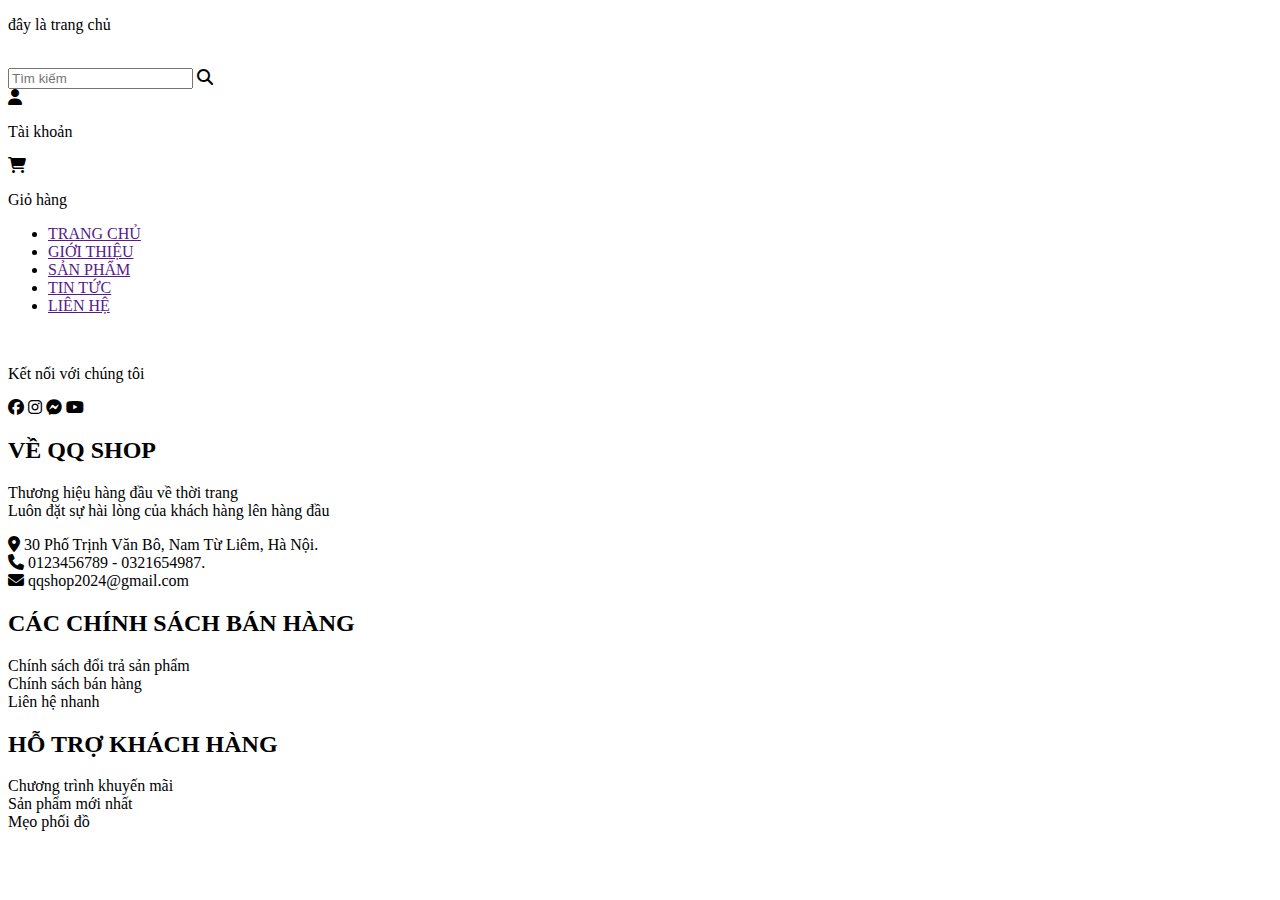
==== index.html @ ad79056f "header and footer" ====
<!DOCTYPE html>
<html lang="en">
  <head>
    <meta charset="UTF-8" />
    <meta name="viewport" content="width=device-width, initial-scale=1.0" />
    <title>QQ SHOP</title>
    <link rel="stylesheet" href="css/style.css" />
    <link
      rel="stylesheet"
      href="https://cdnjs.cloudflare.com/ajax/libs/font-awesome/6.5.1/css/all.min.css"
    />
  </head>
  <body>
    <div class="boxcenter">
      <p>đây là trang chủ</p>
      <header>
        <div class="logo">
          <img src="img/logo.png" alt="" />
        </div>
        <div class="box_search">
          <input type="search" name="search" placeholder="Tìm kiếm" />
          <span class="icon"><i class="fa-solid fa-magnifying-glass"></i></span>
        </div>
        <div class="box_right">
          <div class="box_right-taikhoan">
            <span class="icon"><i class="fa-solid fa-user"></i></span>
            <p>Tài khoản</p>
          </div>
          <div class="box_right-giohang">
            <span class="icon"><i class="fa-solid fa-cart-shopping"></i></span>
            <p>Giỏ hàng</p>
          </div>
        </div>
      </header>
      <nav>
        <ul>
          <li><a href="">TRANG CHỦ</a></li>
          <li><a href="">GIỚI THIỆU</a></li>
          <li><a href="">SẢN PHẨM</a></li>
          <li><a href="">TIN TỨC</a></li>
          <li><a href="">LIÊN HỆ</a></li>
        </ul>
      </nav>
      <div class=""></div>
      <footer>
        <div class="row-1">
          <div class="logo">
            <img src="./img/logo.png" alt="" />
          </div>
          <div class="row-1_phai">
            <p>Kết nối với chúng tôi</p>
            <div class="icon">
              <span><i class="fa-brands fa-facebook"></i></span>
              <span><i class="fa-brands fa-instagram"></i></span>
              <span><i class="fa-brands fa-facebook-messenger"></i></span>
              <span><i class="fa-brands fa-youtube"></i></span>
            </div>
          </div>
        </div>
        <div class="row row-2">
          <div class="row-2_1">
            <h2>VỀ QQ SHOP</h2>
            <p>
              Thương hiệu hàng đầu về thời trang <br />
              Luôn đặt sự hài lòng của khách hàng lên hàng đầu
            </p>
            <div class="local">
              <i class="fa-solid fa-location-dot"></i> 30 Phố Trịnh Văn Bô, Nam
              Từ Liêm, Hà Nội.
            </div>
            <div class="phone">
              <i class="fa-solid fa-phone"></i> 0123456789 - 0321654987.
            </div>
            <div class="gmail">
              <i class="fa-solid fa-envelope"></i> qqshop2024@gmail.com
            </div>
          </div>
          <div class="row-2_2">
            <h2>CÁC CHÍNH SÁCH BÁN HÀNG</h2>
            <p>
              Chính sách đổi trả sản phẩm <br />
              Chính sách bán hàng <br />
              Liên hệ nhanh
            </p>
          </div>
          <div class="row-2_3">
            <h2>HỖ TRỢ KHÁCH HÀNG</h2>
            <p>
              Chương trình khuyến mãi <br>
              Sản phẩm mới nhất <br>
              Mẹo phối đồ
            </p>
          </div>
        </div>
      </footer>
    </div>
  </body>
</html>
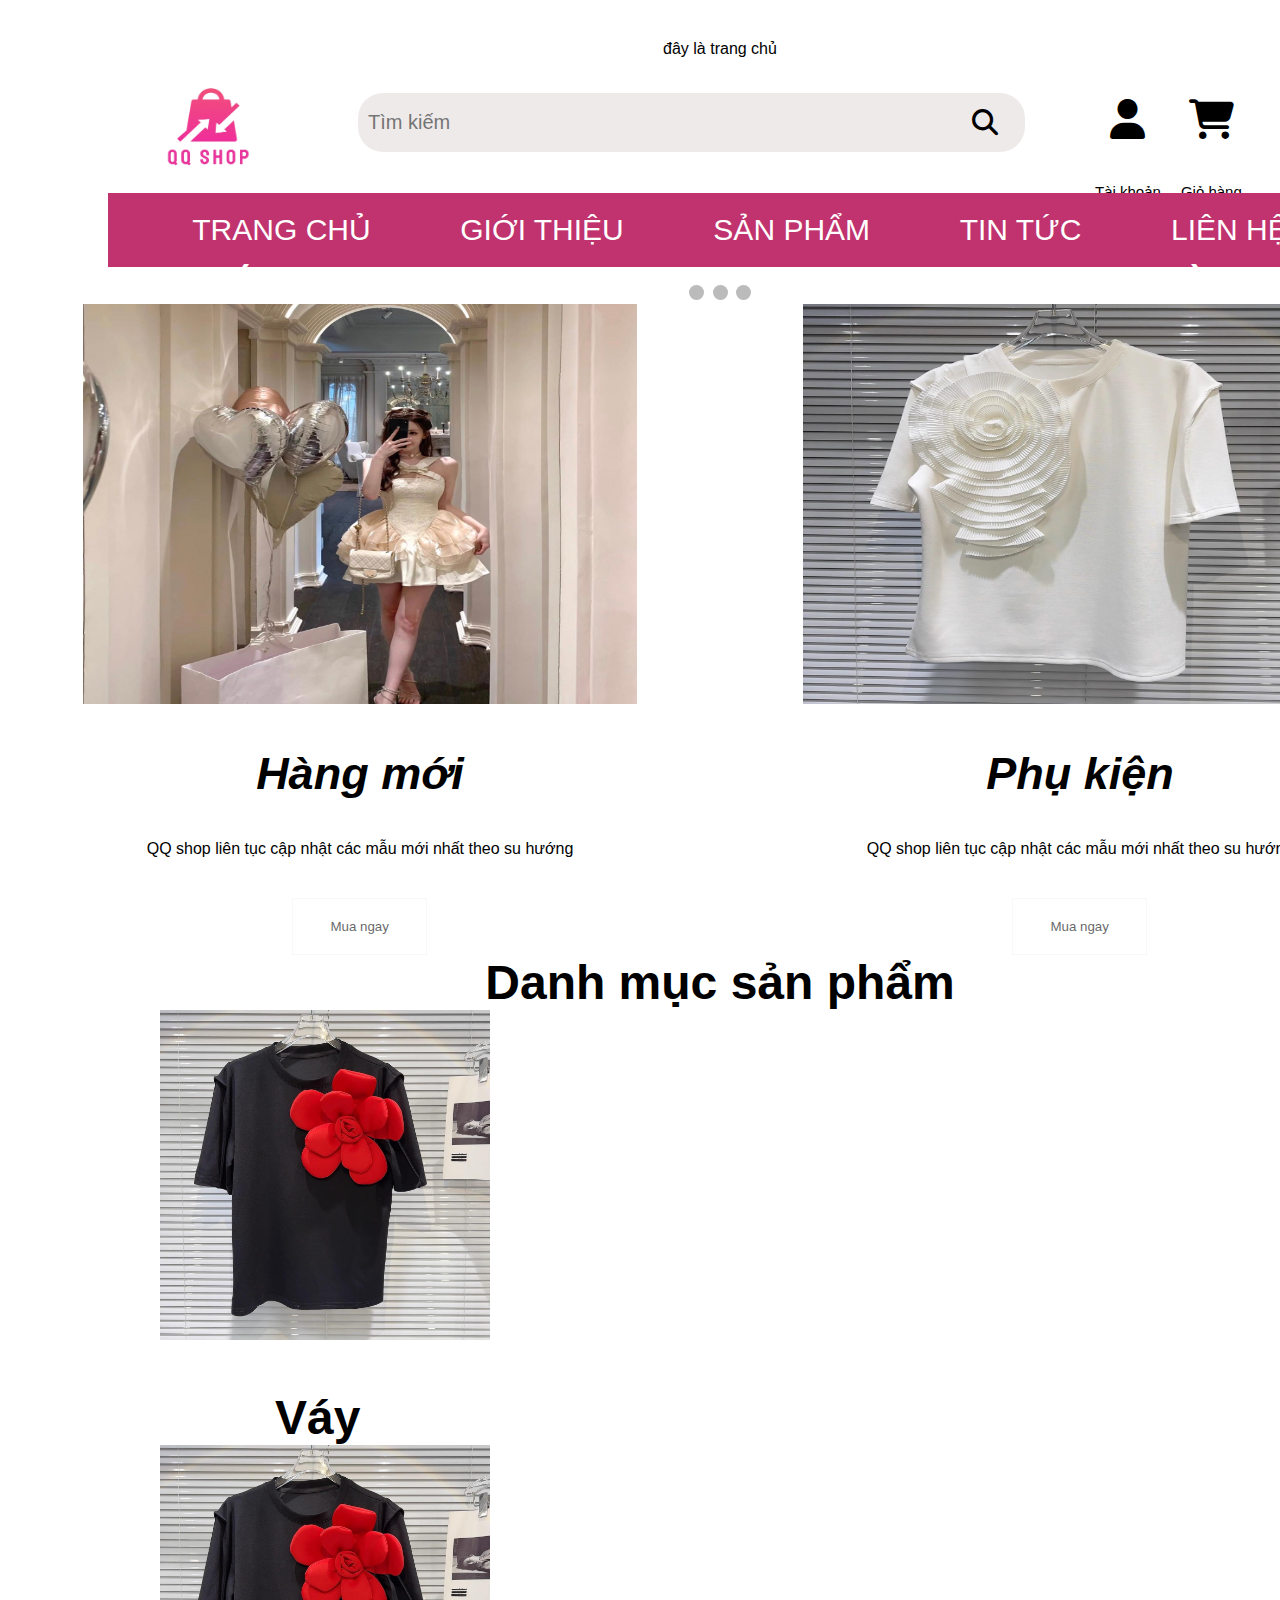
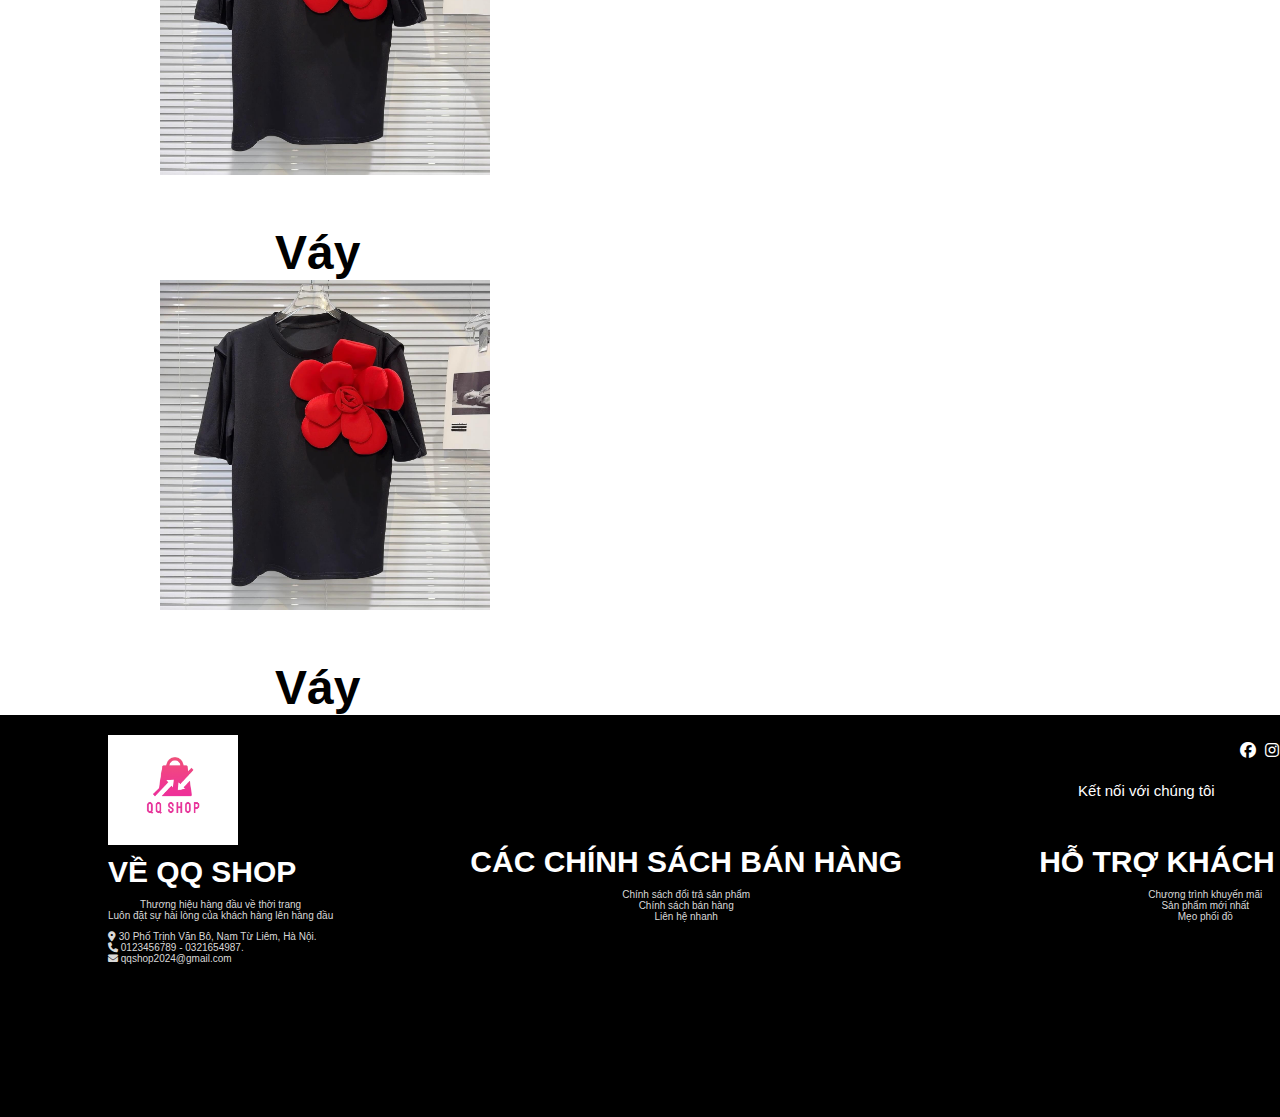
==== commit 1b53390b: "tt" ====
--- a/index.html
+++ b/index.html
@@ -9,6 +9,41 @@
       rel="stylesheet"
       href="https://cdnjs.cloudflare.com/ajax/libs/font-awesome/6.5.1/css/all.min.css"
     />
+    <!-- js cho slideshow -->
+    <script>
+      let slideIndex = 1;
+      showSlides(slideIndex);
+
+      // Next/previous controls
+      function plusSlides(n) {
+        showSlides((slideIndex += n));
+      }
+
+      // Thumbnail image controls
+      function currentSlide(n) {
+        showSlides((slideIndex = n));
+      }
+
+      function showSlides(n) {
+        let i;
+        let slides = document.getElementsByClassName("mySlides");
+        let dots = document.getElementsByClassName("dot");
+        if (n > slides.length) {
+          slideIndex = 1;
+        }
+        if (n < 1) {
+          slideIndex = slides.length;
+        }
+        for (i = 0; i < slides.length; i++) {
+          slides[i].style.display = "none";
+        }
+        for (i = 0; i < dots.length; i++) {
+          dots[i].className = dots[i].className.replace(" active", "");
+        }
+        slides[slideIndex - 1].style.display = "block";
+        dots[slideIndex - 1].className += " active";
+      }
+    </script>
   </head>
   <body>
     <div class="boxcenter">
@@ -41,7 +76,84 @@
           <li><a href="">LIÊN HỆ</a></li>
         </ul>
       </nav>
-      <div class=""></div>
+      <article>
+        <div class="content">
+          <div class="banner">
+            <!-- Slideshow container -->
+            <div class="slideshow-container">
+              <!-- Full-width images with number and caption text -->
+              <div class="mySlides fade">
+                <div class="numbertext">1 / 3</div>
+                <img src="/img/banner1.jpg" style="width: 100%" />
+                <div class="text">Caption Text</div>
+              </div>
+
+              <div class="mySlides fade">
+                <div class="numbertext">2 / 3</div>
+                <img src="/img/banner2.jpg" style="width: 100%" />
+                <div class="text">Caption Two</div>
+              </div>
+
+              <div class="mySlides fade">
+                <div class="numbertext">3 / 3</div>
+                <img src="/img/banner3.jpg" style="width: 100%" />
+                <div class="text">Caption Three</div>
+              </div>
+
+              <!-- Next and previous buttons -->
+              <a class="prev" onclick="plusSlides(-1)">&#10094;</a>
+              <a class="next" onclick="plusSlides(1)">&#10095;</a>
+            </div>
+            <br />
+
+            <!-- The dots/circles -->
+            <div style="text-align: center">
+              <span class="dot" onclick="currentSlide(1)"></span>
+              <span class="dot" onclick="currentSlide(2)"></span>
+              <span class="dot" onclick="currentSlide(3)"></span>
+            </div>
+          </div>
+          <div class="spmoi-phukien">
+            <div class="spmoi">
+              <img
+                src="img/z5233287385840_af0ae845f139d8e8883ee281db061f34.jpg"
+                style="width: 554px; height: 400px"
+                alt=""
+              />
+              <h2>Hàng mới</h2>
+              <p>QQ shop liên tục cập nhật các mẫu mới nhất theo su hướng</p>
+              <button class="button-muangay">Mua ngay</button>
+            </div>
+            <div class="phukien">
+              <img
+                src="img/z5233286961091_0b87810e801dab8fc275b5969f593e02.jpg"
+                style="width: 554px; height: 400px"
+                alt=""
+              />
+              <h2>Phụ kiện</h2>
+              <p>QQ shop liên tục cập nhật các mẫu mới nhất theo su hướng</p>
+              <button class="button-muangay">Mua ngay</button>
+            </div>
+          </div>
+          <div class="danhmucsp">
+            <h2>Danh mục sản phẩm</h2>
+            <div class="box-dmsp">
+              <div class="sp">
+                <img src="img/z5233286981373_5733bb8d00b68e832cd935c2a43f6ae5.jpg" style="width: 330px; height: 330px;" alt="">
+                <h3>Váy</h3>
+              </div>
+              <div class="sp">
+                <img src="img/z5233286981373_5733bb8d00b68e832cd935c2a43f6ae5.jpg" style="width: 330px; height: 330px;" alt="">
+                <h3>Váy</h3>
+              </div>
+              <div class="sp">
+                <img src="img/z5233286981373_5733bb8d00b68e832cd935c2a43f6ae5.jpg" style="width: 330px; height: 330px;" alt="">
+                <h3>Váy</h3>
+              </div>
+            </div>
+          </div>
+        </div>
+      </article>
       <footer>
         <div class="row-1">
           <div class="logo">
@@ -86,8 +198,8 @@
           <div class="row-2_3">
             <h2>HỖ TRỢ KHÁCH HÀNG</h2>
             <p>
-              Chương trình khuyến mãi <br>
-              Sản phẩm mới nhất <br>
+              Chương trình khuyến mãi <br />
+              Sản phẩm mới nhất <br />
               Mẹo phối đồ
             </p>
           </div>
--- a/css/style.css
+++ b/css/style.css
@@ -0,0 +1,327 @@
+* {
+  box-sizing: border-box;
+  margin: 0 auto;
+  font-family: "Roboto", "Helvetica", "Arial", sans-serif;
+}
+
+.boxcenter {
+  width: 1440px;
+}
+.row {
+  float: left;
+  width: 100%;
+}
+header {
+  overflow: hidden;
+  display: block;
+  width: 1224px;
+  height: 135px;
+  /* background-color: antiquewhite; */
+}
+
+header .logo {
+  float: left;
+}
+header .logo img {
+  width: 200px;
+  height: 150px;
+}
+
+header .box_search {
+  width: 667px;
+  margin-top: 35px;
+  margin-left: 50px;
+  float: left;
+  display: flex;
+  position: relative;
+}
+header .box_search .icon {
+  position: absolute;
+  top: 25%;
+  font-size: 26px;
+  z-index: 1;
+  left: 92%;
+}
+header .box_search input[type="search"] {
+  width: 100%;
+  height: 59px;
+  background-color: #efeaea;
+  font-size: 15pt;
+  padding: 5px 10px;
+  border: none;
+  border-bottom-left-radius: 25px;
+  border-top-left-radius: 25px;
+  border-top-right-radius: 25px;
+  border-bottom-right-radius: 25px;
+}
+header .box_search input[type="search"]:hover,
+header .box_search input[type="search"]:active,
+header .box_search input[type="search"]:focus {
+  outline: none;
+}
+header .box_right {
+  float: left;
+  display: flex;
+
+  margin-top: 40px;
+  margin-left: 70px;
+  font-size: 20px;
+}
+header .box_right .box_right-taikhoan {
+  margin-right: 20px;
+  text-align: center;
+}
+header .box_right .box_right-taikhoan .icon {
+  font-size: 40px;
+}
+header .box_right .box_right-taikhoan > p {
+  font-size: 15px;
+}
+header .box_right .box_right-giohang {
+  margin-right: 20px;
+  text-align: center;
+}
+header .box_right .box_right-giohang .icon {
+  font-size: 40px;
+}
+header .box_right .box_right-giohang > p {
+  font-size: 15px;
+}
+/* nav */
+nav ul {
+  width: 1225px;
+  height: 74px;
+  list-style-type: none;
+  /* background-color:#FF3434; */
+  background-color: #c0336e;
+  display: flex;
+}
+nav ul li {
+  margin-top: 20px;
+  float: left;
+  /* border: 1px solid red; */
+}
+nav ul li a {
+  color: #ffffff;
+  text-decoration: none;
+  /* border: 1px solid red; */
+  font-size: 30px;
+}
+nav ul li a:hover {
+  border-bottom: 2px solid #ffffff;
+}
+
+/* footer */
+footer {
+  width: 100%;
+  height: 402px;
+  background-color: #000000;
+}
+footer .row-1 .logo img {
+  float: left;
+  width: 130px;
+  height: 110px;
+  background-color: #ffffff;
+  margin-left: 108px;
+  margin-top: 20px;
+}
+.row-1 .row-1_phai {
+  color: #ffffff;
+  float: right;
+  display: flex;
+  margin-top: 27px;
+  margin-right: 108px;
+}
+.row-1 .row-1_phai p {
+  font-size: 15px;
+  padding-right: 20px;
+}
+.row-1 .row-1_phai .icon span {
+  padding-left: 5px;
+}
+.row-1 {
+  display: block;
+}
+.row-2 {
+  display: flex;
+  color: #ffffff;
+  font-size: 10px;
+}
+.row-2 h2 {
+  font-size: 30px;
+}
+.row-2 .row-2_1 {
+  margin-top: 10px;
+  margin-left: 108px;
+}
+.row-2 .row-2_1 p {
+  margin: 10px 0;
+  color: #d9d9d9;
+}
+.row-2 .row-2_1 .local {
+  color: #d9d9d9;
+}
+.row-2 .row-2_1 .phone {
+  color: #d9d9d9;
+}
+.row-2 .row-2_1 .gmail {
+  color: #d9d9d9;
+}
+
+.row-2 .row-2_2 p {
+  margin: 10px 0;
+  color: #d9d9d9;
+}
+.row-2 .row-2_3 p {
+  margin: 10px 0;
+
+  color: #d9d9d9;
+}
+
+/* Slideshow container */
+.slideshow-container {
+  max-width: 1000px;
+  position: relative;
+  margin: auto;
+}
+
+/* Hide the images by default */
+.mySlides {
+  display: none;
+}
+
+/* Next & previous buttons */
+.prev,
+.next {
+  cursor: pointer;
+  position: absolute;
+  top: 50%;
+  width: auto;
+  margin-top: -22px;
+  padding: 16px;
+  color: white;
+  font-weight: bold;
+  font-size: 18px;
+  transition: 0.6s ease;
+  border-radius: 0 3px 3px 0;
+  user-select: none;
+}
+
+/* Position the "next button" to the right */
+.next {
+  right: 0;
+  border-radius: 3px 0 0 3px;
+}
+
+/* On hover, add a black background color with a little bit see-through */
+.prev:hover,
+.next:hover {
+  background-color: rgba(0, 0, 0, 0.8);
+}
+
+/* Caption text */
+.text {
+  color: #f2f2f2;
+  font-size: 15px;
+  padding: 8px 12px;
+  position: absolute;
+  bottom: 8px;
+  width: 100%;
+  text-align: center;
+}
+
+/* Number text (1/3 etc) */
+.numbertext {
+  color: #f2f2f2;
+  font-size: 12px;
+  padding: 8px 12px;
+  position: absolute;
+  top: 0;
+}
+
+/* The dots/bullets/indicators */
+.dot {
+  cursor: pointer;
+  height: 15px;
+  width: 15px;
+  margin: 0 2px;
+  background-color: #bbb;
+  border-radius: 50%;
+  display: inline-block;
+  transition: background-color 0.6s ease;
+}
+
+.active,
+.dot:hover {
+  background-color: #717171;
+}
+
+/* Fading animation */
+.fade {
+  animation-name: fade;
+  animation-duration: 1.5s;
+}
+
+@keyframes fade {
+  from {
+    opacity: 0.4;
+  }
+  to {
+    opacity: 1;
+  }
+}
+/* slideshow */
+.spmoi-phukien {
+  display: flex;
+}
+.spmoi h2 {
+  font-size: 45px;
+}
+.phukien h2 {
+  font-size: 45px;
+}
+.spmoi h2,
+p {
+  text-align: center;
+  margin-top: 40px;
+}
+.phukien h2,
+p {
+  text-align: center;
+  margin-top: 40px;
+}
+
+.spmoi > h2,
+.phukien > h2 {
+  font-style: italic;
+}
+.button-muangay {
+  width: 135.3px;
+  height: 56.76px;
+  border: 1px solid #f5f5f5;
+  background-color: #ffffff;
+  opacity: 0.6;
+  transition: 0.5s;
+  margin-left: 209px;
+  margin-top: 40px;
+}
+.button-muangay:hover {
+  opacity: 1;
+  background-color: #f5f5f5;
+}
+.danhmucsp > h2 {
+  font-size: 48px;
+  text-align: center;
+}
+.danhmucsp .sp {
+  display: block;
+  margin-left: 160px;
+}
+.danhmucsp .sp h3 {
+  font-size: 48px;
+  margin-left: 115px;
+  margin-top: 46px;
+}
+.danhmucsp .box-dmsp {
+  display: block;
+}
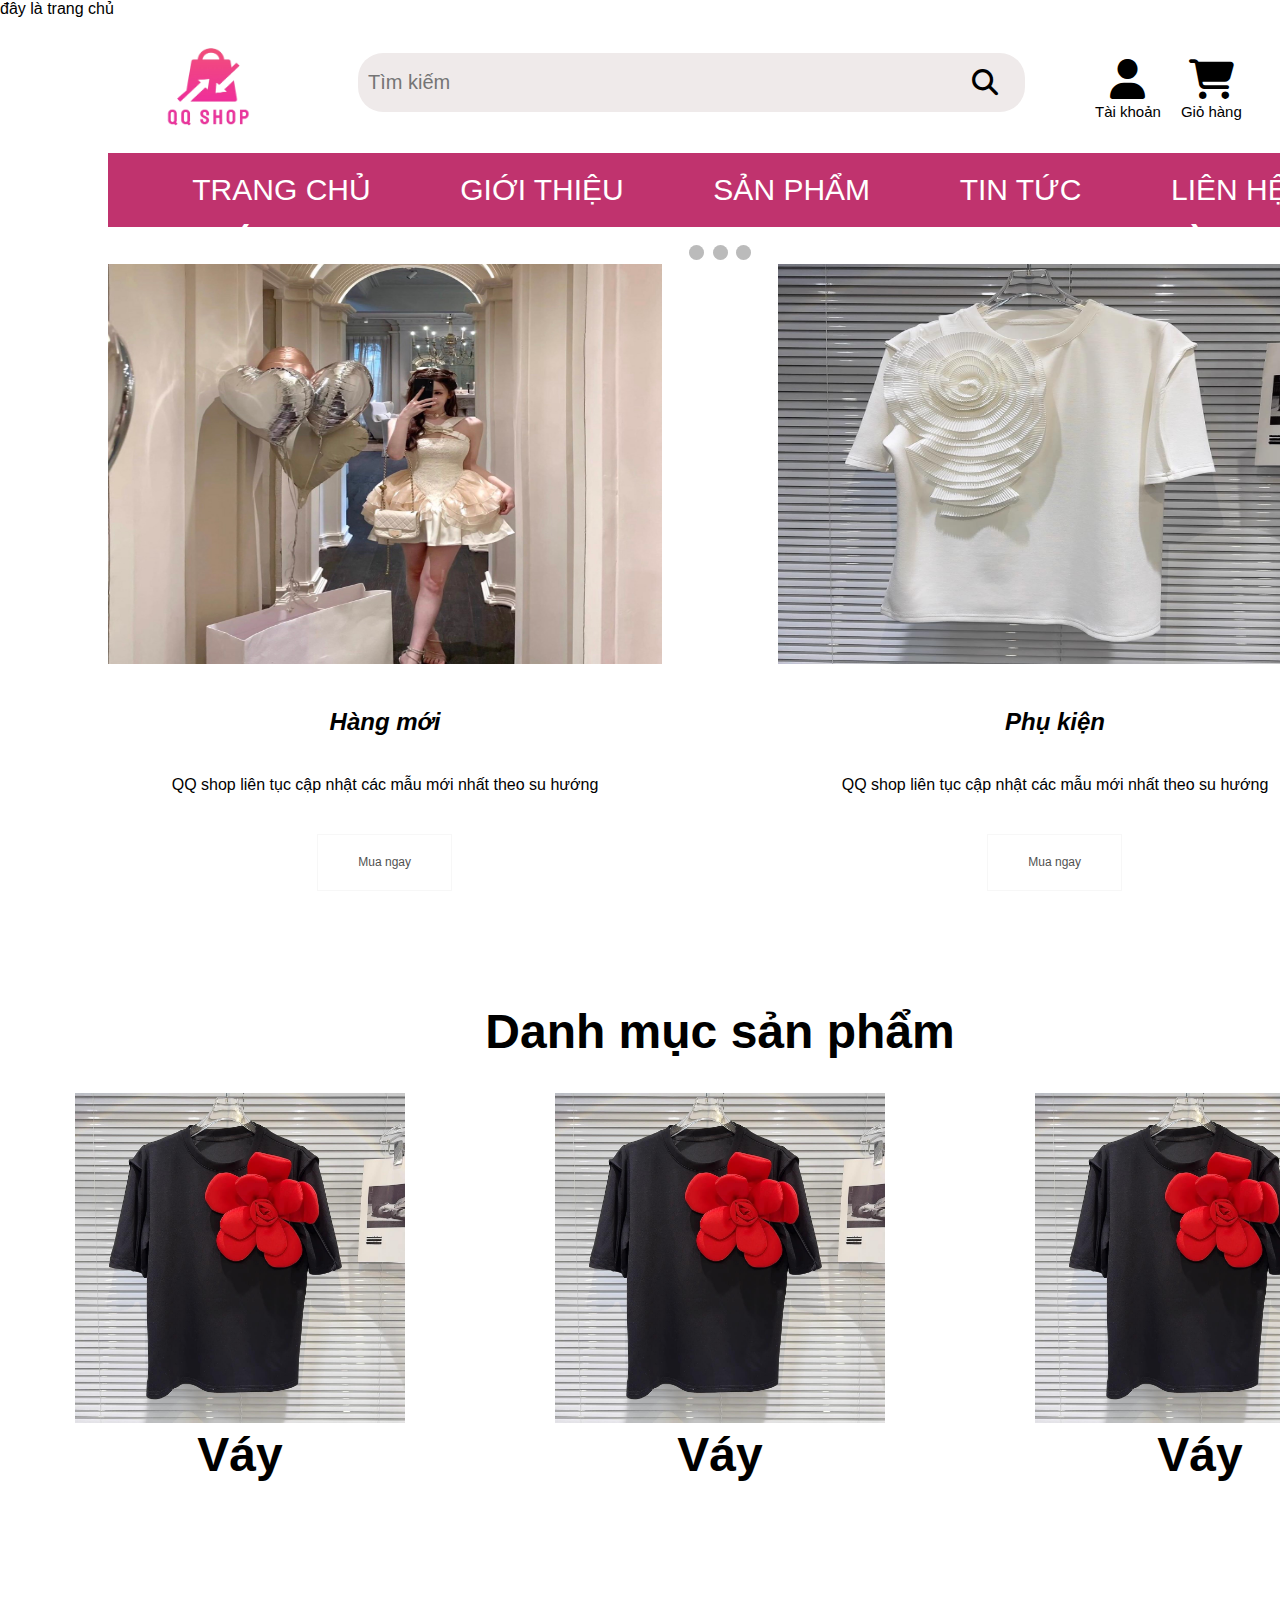
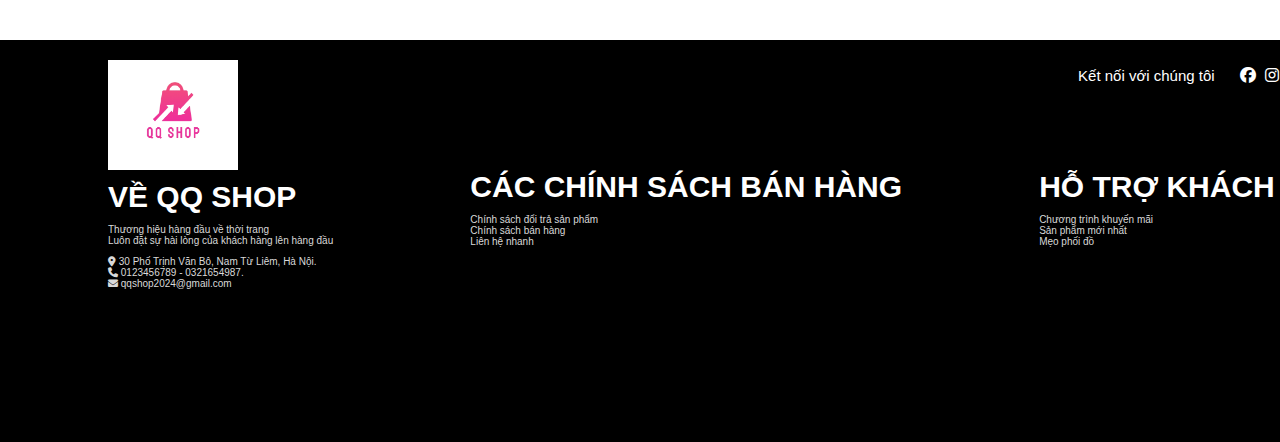
==== commit 8102f555: "tt" ====
--- a/index.html
+++ b/index.html
@@ -139,15 +139,27 @@
             <h2>Danh mục sản phẩm</h2>
             <div class="box-dmsp">
               <div class="sp">
-                <img src="img/z5233286981373_5733bb8d00b68e832cd935c2a43f6ae5.jpg" style="width: 330px; height: 330px;" alt="">
+                <img
+                  src="img/z5233286981373_5733bb8d00b68e832cd935c2a43f6ae5.jpg"
+                  style="width: 330px; height: 330px"
+                  alt=""
+                />
                 <h3>Váy</h3>
               </div>
               <div class="sp">
-                <img src="img/z5233286981373_5733bb8d00b68e832cd935c2a43f6ae5.jpg" style="width: 330px; height: 330px;" alt="">
+                <img
+                  src="img/z5233286981373_5733bb8d00b68e832cd935c2a43f6ae5.jpg"
+                  style="width: 330px; height: 330px"
+                  alt=""
+                />
                 <h3>Váy</h3>
               </div>
               <div class="sp">
-                <img src="img/z5233286981373_5733bb8d00b68e832cd935c2a43f6ae5.jpg" style="width: 330px; height: 330px;" alt="">
+                <img
+                  src="img/z5233286981373_5733bb8d00b68e832cd935c2a43f6ae5.jpg"
+                  style="width: 330px; height: 330px"
+                  alt=""
+                />
                 <h3>Váy</h3>
               </div>
             </div>
--- a/css/style.css
+++ b/css/style.css
@@ -6,6 +6,8 @@
 
 .boxcenter {
   width: 1440px;
+  align-items: center;
+  justify-content: center;
 }
 .row {
   float: left;
@@ -93,7 +95,7 @@
   height: 74px;
   list-style-type: none;
   /* background-color:#FF3434; */
-  background-color: #c0336e;
+  background-color: #C0336E;
   display: flex;
 }
 nav ul li {
@@ -168,13 +170,13 @@
   color: #d9d9d9;
 }
 
-.row-2 .row-2_2 p {
+.row-2 .row-2_2 p{
   margin: 10px 0;
   color: #d9d9d9;
 }
-.row-2 .row-2_3 p {
+.row-2 .row-2_3 p{
   margin: 10px 0;
-
+  
   color: #d9d9d9;
 }
 
@@ -191,8 +193,7 @@
 }
 
 /* Next & previous buttons */
-.prev,
-.next {
+.prev, .next {
   cursor: pointer;
   position: absolute;
   top: 50%;
@@ -214,9 +215,8 @@
 }
 
 /* On hover, add a black background color with a little bit see-through */
-.prev:hover,
-.next:hover {
-  background-color: rgba(0, 0, 0, 0.8);
+.prev:hover, .next:hover {
+  background-color: rgba(0,0,0,0.8);
 }
 
 /* Caption text */
@@ -251,8 +251,7 @@
   transition: background-color 0.6s ease;
 }
 
-.active,
-.dot:hover {
+.active, .dot:hover {
   background-color: #717171;
 }
 
@@ -263,65 +262,67 @@
 }
 
 @keyframes fade {
-  from {
-    opacity: 0.4;
-  }
-  to {
-    opacity: 1;
-  }
+  from {opacity: .4}
+  to {opacity: 1}
 }
 /* slideshow */
-.spmoi-phukien {
-  display: flex;
-}
-.spmoi h2 {
-  font-size: 45px;
-}
-.phukien h2 {
-  font-size: 45px;
-}
-.spmoi h2,
-p {
-  text-align: center;
+
+.spmoi-phukien{
+  display: flex;
+}
+.spmoi-phukien .spmoi{
+  margin-left: 108px;
+}
+.spmoi-phukien .spmoi h2{
+  text-align: center;
+  font-style: italic;
+  margin-bottom: 40px;
   margin-top: 40px;
 }
-.phukien h2,
-p {
-  text-align: center;
+.spmoi-phukien .spmoi p{
+  text-align: center;
+}
+.spmoi-phukien .phukien{
+  margin-right: 108px;
+}
+.spmoi-phukien .phukien h2{
+  text-align: center;
+  font-style: italic;
+  margin-bottom: 40px;
   margin-top: 40px;
 }
-
-.spmoi > h2,
-.phukien > h2 {
-  font-style: italic;
-}
-.button-muangay {
+.spmoi-phukien .phukien p{
+  text-align: center;
+}
+.button-muangay{
+  font-size: 12px;
   width: 135.3px;
   height: 56.76px;
-  border: 1px solid #f5f5f5;
-  background-color: #ffffff;
-  opacity: 0.6;
-  transition: 0.5s;
+  border: 1px solid #F5F5F5;
+  background-color: #FFFFFF;
   margin-left: 209px;
   margin-top: 40px;
-}
-.button-muangay:hover {
-  opacity: 1;
-  background-color: #f5f5f5;
-}
-.danhmucsp > h2 {
+  margin-bottom: 113px;
+  opacity: 0.7;
+  transition: 0.3s;
+}
+.button-muangay:hover{
+  background-color: #F5F5F5;
+  opacity: 2;
+}
+.danhmucsp{
+  margin-bottom: 158px;
+}
+.danhmucsp h2{
   font-size: 48px;
   text-align: center;
-}
-.danhmucsp .sp {
-  display: block;
-  margin-left: 160px;
-}
-.danhmucsp .sp h3 {
+  margin-bottom: 34px;
+}
+.box-dmsp{
+  display: flex;
+}
+.box-dmsp .sp>h3{
   font-size: 48px;
-  margin-left: 115px;
-  margin-top: 46px;
-}
-.danhmucsp .box-dmsp {
-  display: block;
-}
+  text-align: center;
+}
+
